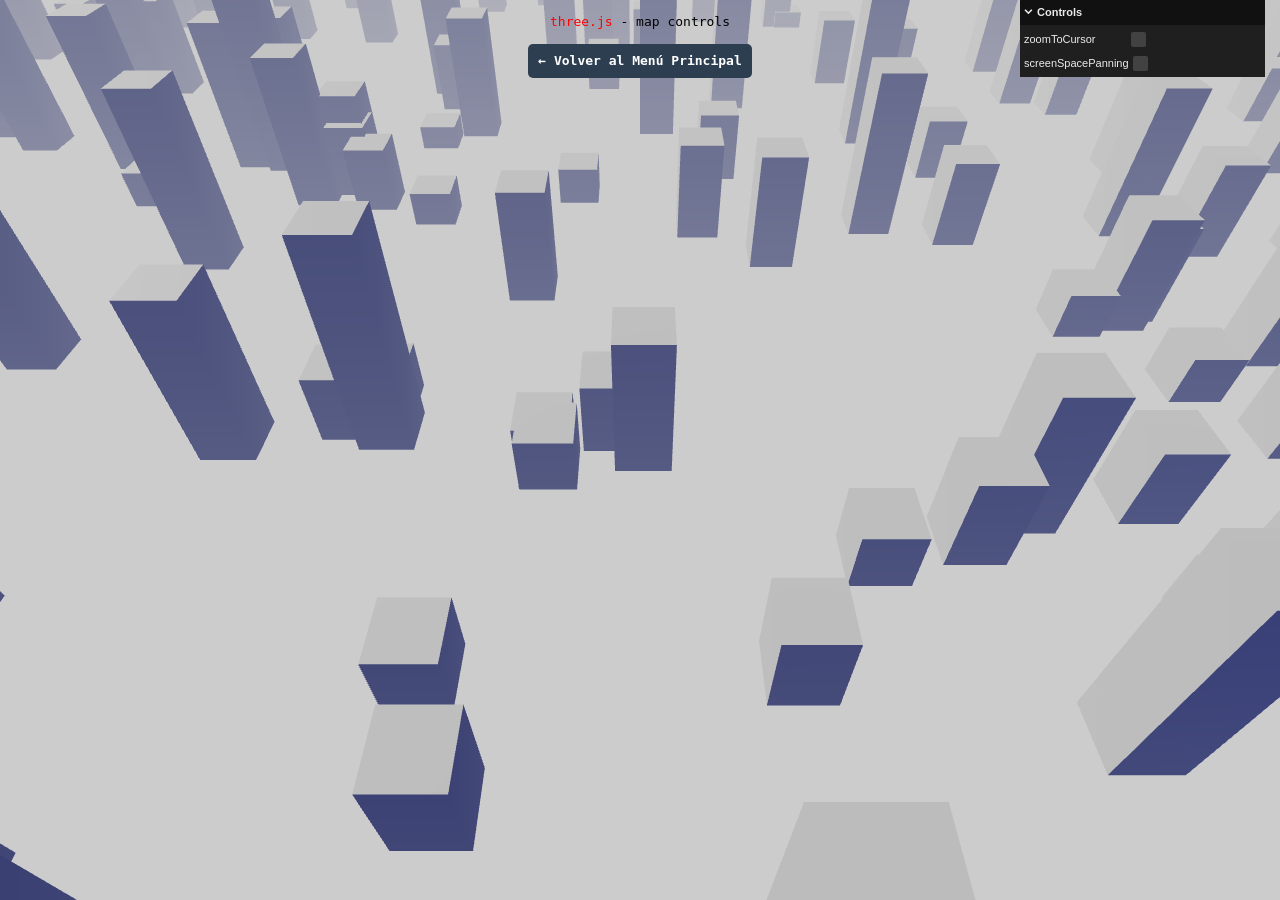
==== map.html @ 3a6547fd "Agregando modelo de mapeo de ciudad" ====
<!DOCTYPE html>
<html lang="en">
<head>
    <title>three.js webgl - map controls</title>
    <meta charset="utf-8">
    <meta name="viewport" content="width=device-width, user-scalable=no, minimum-scale=1.0, maximum-scale=1.0">
    <link type="text/css" rel="stylesheet" href="./assets/css/main.css">
    <style>
        body {
            background-color: #ccc;
            color: #000;
        }

        a {
            color: #f00;
        }
        
        .back-btn {
            display: inline-block;
            margin-top: 10px;
            font-weight: bold;
            background: #2c3e50;
            color: #fff !important;
            padding: 5px 10px;
            border-radius: 5px;
            text-decoration: none;
        }
    </style>
</head>

<body>
    <div id="info">
        <a href="https://threejs.org" target="_blank" rel="noopener">three.js</a> - map controls<br/>
        <!-- Botón para regresar al menú principal -->
        <a href="index.html" class="back-btn">← Volver al Menú Principal</a>
    </div>

    <script type="importmap">
        {
            "imports": {
                "three": "./assets/build/three.module.js",
                "three/addons/": "./assets/jsm/"
            }
        }
    </script>

    <!-- Apuntando al archivo JS separado -->
    <script type="module" src="./assets/js/map.js"></script>

</body>
</html>
---- assets/css/main.css ----
body {
	margin: 0;
	background-color: #000;
	color: #fff;
	font-family: Monospace;
	font-size: 13px;
	line-height: 24px;
	overscroll-behavior: none;
}

a {
	color: #ff0;
	text-decoration: none;
}

a:hover {
	text-decoration: underline;
}

button {
	cursor: pointer;
	text-transform: uppercase;
}

#info {
	position: absolute;
	top: 0px;
	width: 100%;
	padding: 10px;
	box-sizing: border-box;
	text-align: center;
	-moz-user-select: none;
	-webkit-user-select: none;
	-ms-user-select: none;
	user-select: none;
	pointer-events: none;
	z-index: 1; /* TODO Solve this in HTML */
}

a, button, input, select {
	pointer-events: auto;
}

.lil-gui {
	z-index: 2 !important; /* TODO Solve this in HTML */
}

@media all and ( max-width: 640px ) {
	.lil-gui.root { 
		right: auto;
		top: auto;
		max-height: 50%;
		max-width: 80%;
		bottom: 0;
		left: 0;
	}
}

#overlay {
	position: absolute;
	font-size: 16px;
	z-index: 2;
	top: 0;
	left: 0;
	width: 100%;
	height: 100%;
	display: flex;
	align-items: center;
	justify-content: center;
	flex-direction: column;
	background: rgba(0,0,0,0.7);
}

	#overlay button {
		background: transparent;
		border: 0;
		border: 1px solid rgb(255, 255, 255);
		border-radius: 4px;
		color: #ffffff;
		padding: 12px 18px;
		text-transform: uppercase;
		cursor: pointer;
	}

#notSupported {
	width: 50%;
	margin: auto;
	background-color: #f00;
	margin-top: 20px;
	padding: 10px;
}
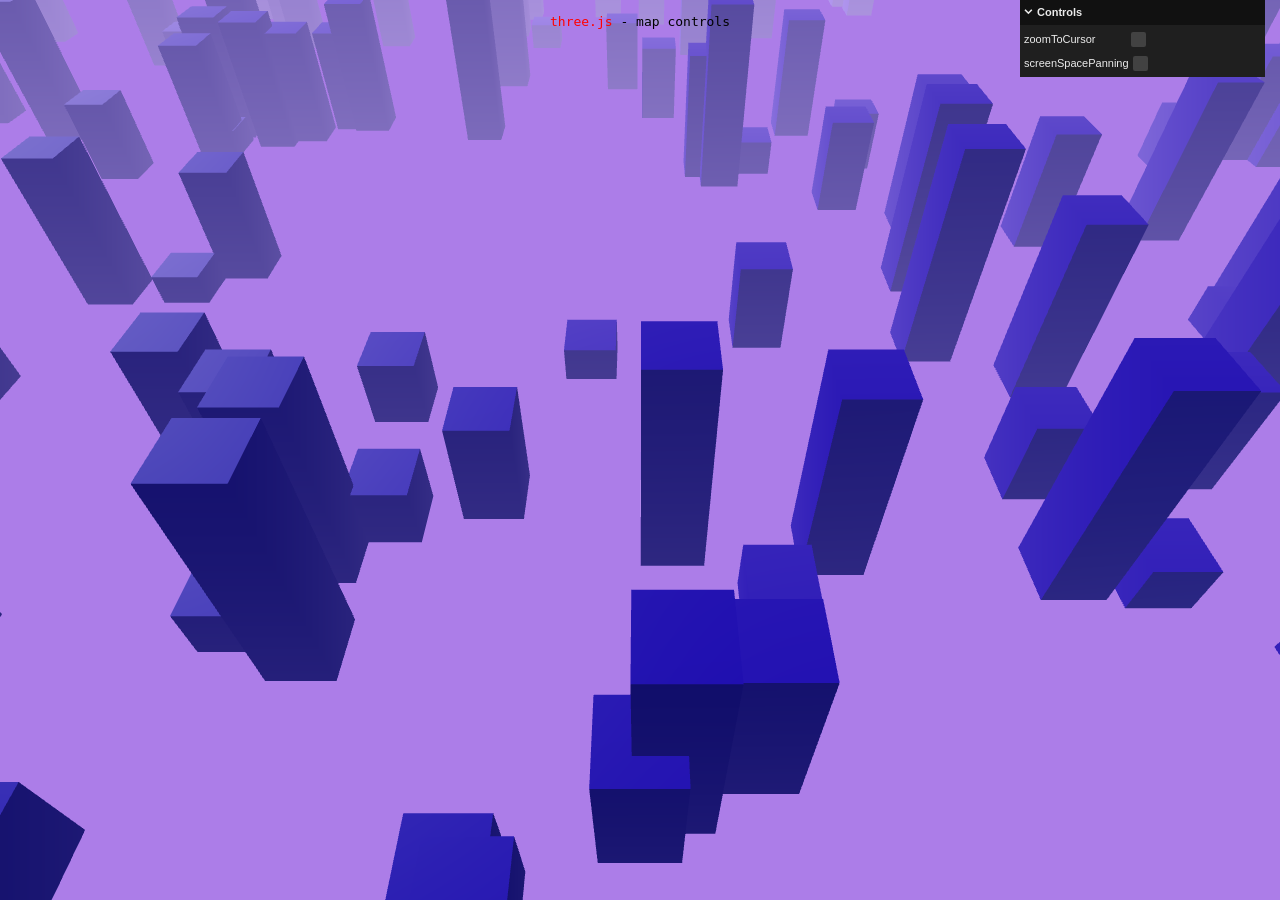
==== commit fa2b1d16: "Agregando modificaciones a las demos" ====
--- a/map.html
+++ b/map.html
@@ -31,8 +31,6 @@
 <body>
     <div id="info">
         <a href="https://threejs.org" target="_blank" rel="noopener">three.js</a> - map controls<br/>
-        <!-- Botón para regresar al menú principal -->
-        <a href="index.html" class="back-btn">← Volver al Menú Principal</a>
     </div>
 
     <script type="importmap">
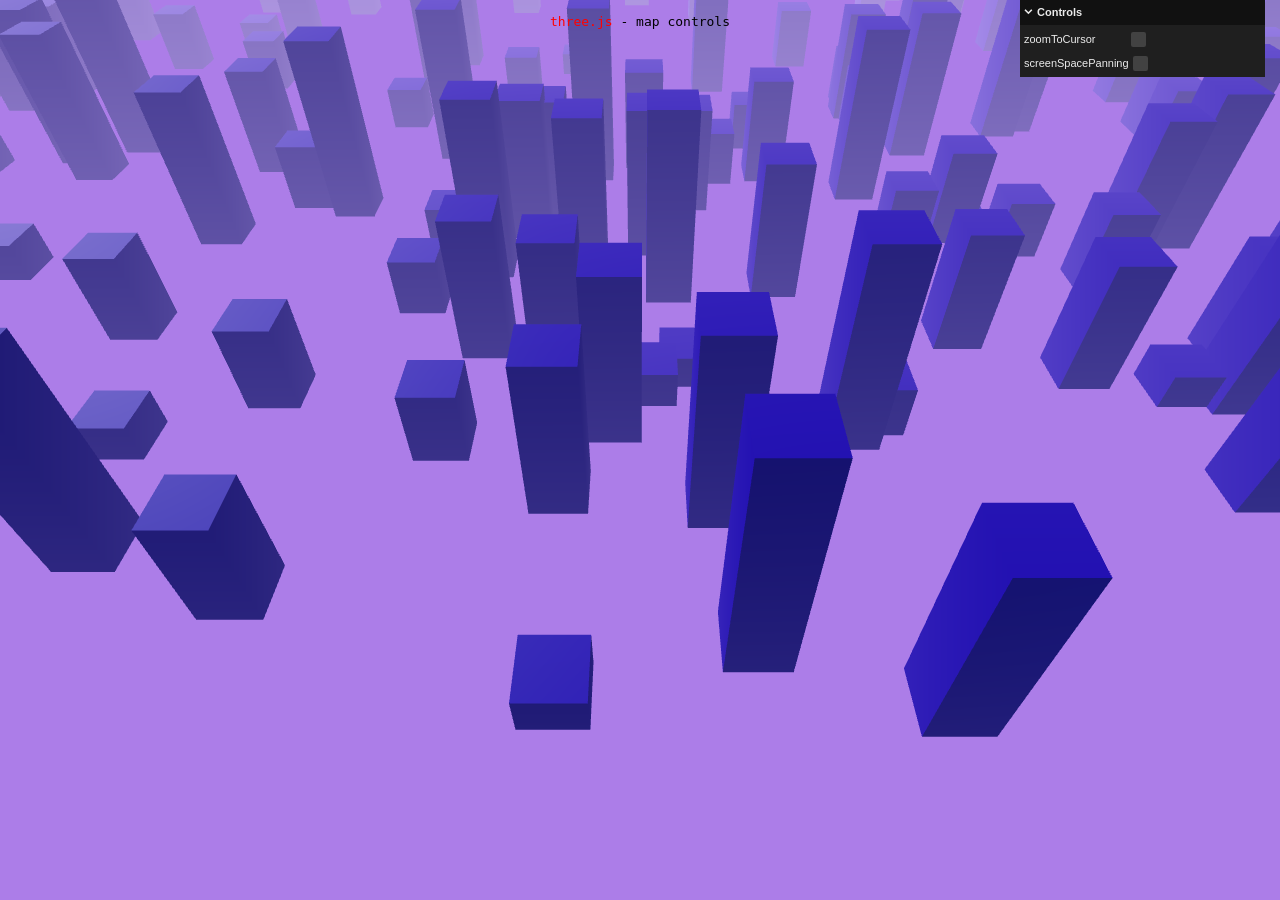
==== commit aefa2b81: "Ajustes iconos" ====
--- a/map.html
+++ b/map.html
@@ -5,6 +5,7 @@
     <meta charset="utf-8">
     <meta name="viewport" content="width=device-width, user-scalable=no, minimum-scale=1.0, maximum-scale=1.0">
     <link type="text/css" rel="stylesheet" href="./assets/css/main.css">
+    <link rel="shortcut icon" href="./assets/img/favicon.png" type="image/x-icon" />
     <style>
         body {
             background-color: #ccc;
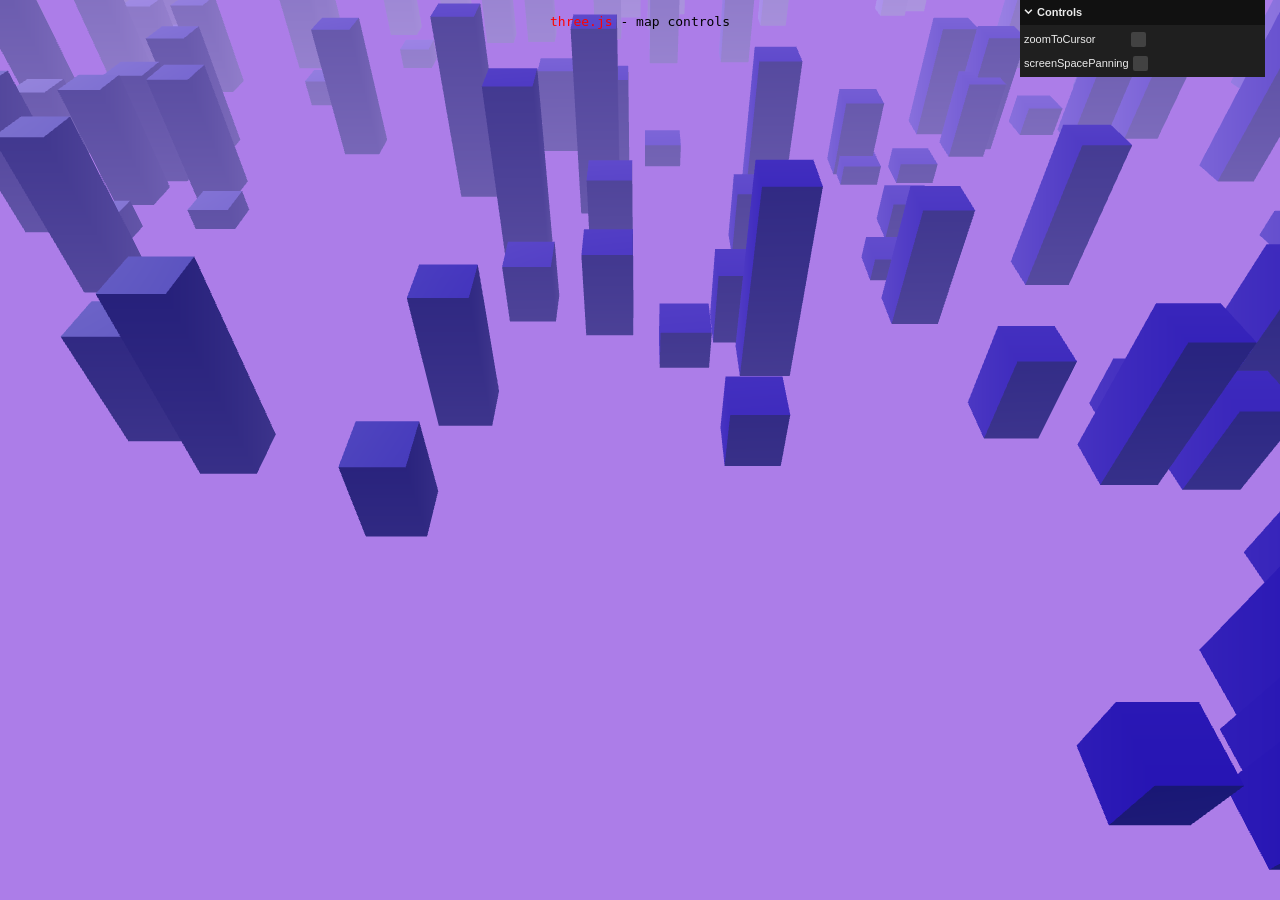
==== commit 0db89f97: "Colocando nombres" ====
--- a/map.html
+++ b/map.html
@@ -1,7 +1,7 @@
 <!DOCTYPE html>
 <html lang="en">
 <head>
-    <title>three.js webgl - map controls</title>
+    <title>Map Controls</title>
     <meta charset="utf-8">
     <meta name="viewport" content="width=device-width, user-scalable=no, minimum-scale=1.0, maximum-scale=1.0">
     <link type="text/css" rel="stylesheet" href="./assets/css/main.css">
